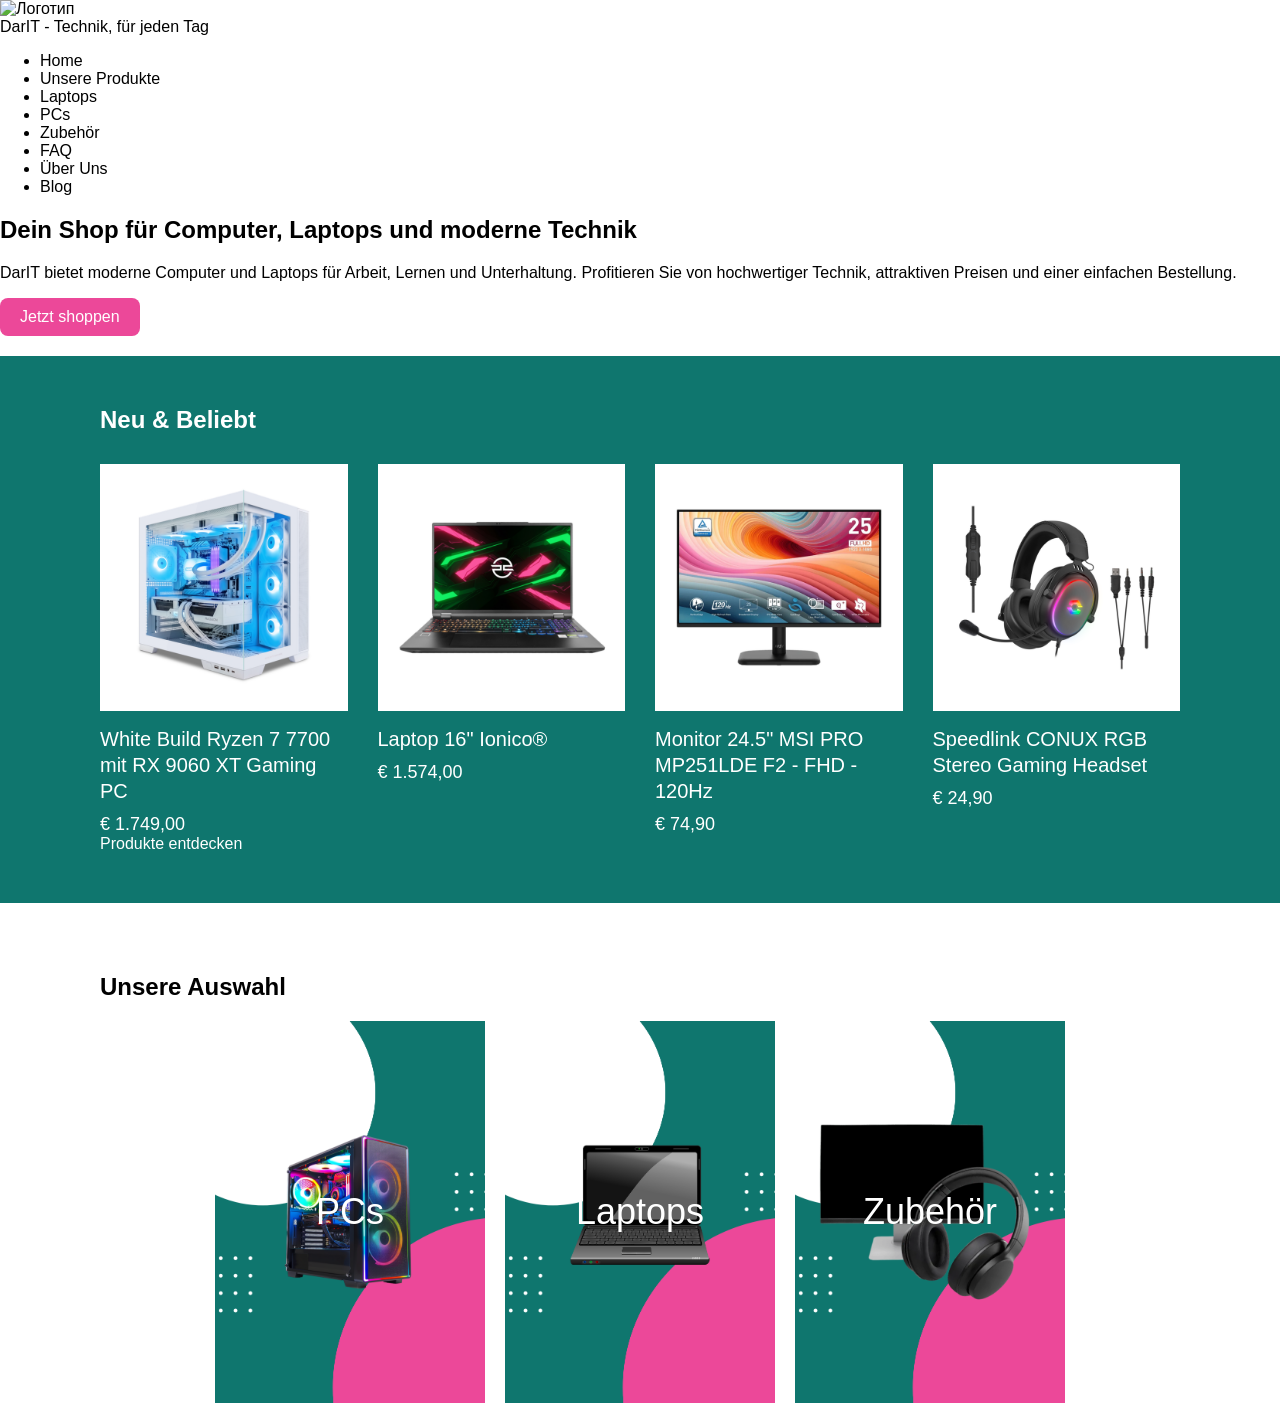
==== index.html @ fb238ae4 "Rename website.html to index.html" ====
<!DOCTYPE html>
<html lang="de">
<head>
	<link rel="icon" href="C:\Users\dasha\Downloads\Dar IT.png" type="image/png" sizes="64x64">
	<link rel="stylesheet" href="style.css">
	<meta charset="UTF-8">
	<title> DarIT</title>
</head>
<body>
	<header>
  <img src="C:\Users\dasha\Downloads\Dar IT.png" alt="Логотип" width="50" height="50"> <!-- Логотип сайта -->
  <div class="menu" id="menu"> <!-- Меню -->
	<a href="/">DarIT - Technik, für jeden Tag</a>
    <ul>
      <li><a href="/">Home</a></li>
      <li><a href="/all-products">Unsere Produkte</a></li>
      <li><a href="/laptops">Laptops</a></li>
	  <li><a href="/pcs">PCs</a></li>
	  <li><a href="/zubehoer">Zubehör</a></li>
	  <li><a href="/faq">FAQ</a></li>
	  <li><a href="/about">Über Uns</a></li>
	  <li><a href="/blog">Blog</a></li>
    </ul>
  </div>
</header>
<main>
	<section>
		<h2>Dein Shop für Computer, Laptops und moderne Technik</h2>
		<p>DarIT bietet moderne Computer und Laptops für Arbeit, Lernen und Unterhaltung. Profitieren Sie von hochwertiger Technik, attraktiven Preisen und einer einfachen Bestellung.</p>
		<a id="shop" href="/">Jetzt shoppen</a>
	</section>
	<section class="new-products">
		<h2>Neu & Beliebt</h2>
		<div class="product-list">
			<article class="product-card">
				<img src="images/gaming-pc.png" alt="White Build Ryzen 7 Gaming PC">
				<h3>White Build Ryzen 7 7700 mit RX 9060 XT Gaming PC</h3>
				<p class="price">€ 1.749,00</p>
			</article>
			<article class="product-card">
            <img src="images/laptop.png" alt="Laptop 16 Zoll Ionico">
            <h3>Laptop 16" Ionico®</h3>
            <p class="price">€ 1.574,00</p>
        </article>
        <article class="product-card">
            <img src="images/monitor.png" alt="MSI PRO MP251LDE Monitor">
            <h3>Monitor 24.5" MSI PRO MP251LDE F2 - FHD - 120Hz</h3>
            <p class="price">€ 74,90</p>
        </article>
        <article class="product-card">
            <img src="images/headset.png" alt="Speedlink CONUX RGB Gaming Headset">
            <h3>Speedlink CONUX RGB Stereo Gaming Headset</h3>
            <p class="price">€ 24,90</p>
        </article>
		</div>
		<a href="all-products.html">Produkte entdecken</a>
	</section>
	<section class="categories">
		<h2>Unsere Auswahl</h2>
		<div class="category-list">
		<a href="kategorie/pcs.html" class="category">
			<img src="images/pcs.png" alt="PCs" >
			<span>PCs</span>
		</a>
		<a href="kategorie/laptops.html" class="category">
			<img src="images/laptops.png" alt="Laptops" >
			<span>Laptops</span>
		</a>
		<a href="kategorie/zubehoer.html" class="category">
			<img src="images/zubehoer.png" alt="Zubehoer" >
			<span>Zubehör</span>
		</a>
		</div>
	</section>
</main>
</body>
</html>
---- style.css ----
:root {
    --green: #0F766E;
    --pink: #EC4899;
    --white: #FFFFFF;
}

/* Общие настройки */

* {
    box-sizing: border-box;
}

body {
    margin: 0;
    font-family: 'Poppins', sans-serif;
}

a {
    color: inherit;
    text-decoration: none;
}


/* HEADER */

header {
    font-family: 'Poppins', sans-serif;
}


/* КНОПКА SHOP */

#shop {
    color: var(--white);
    background-color: var(--pink);

    padding: 10px 20px;

    border: none;
    border-radius: 8px;

    display: inline-block;
}


/* КАТЕГОРИИ */

.categories {
    margin: 0 100px;
    padding-top: 50px;
}

.category-list {
    display: flex;
    justify-content: center;
    gap: 20px;
    flex-wrap: wrap;
}

.category {
    position: relative;
    display: block;
    width: 270px;
}

.category img {
    display: block;
    width: 100%;
}

.category span {
    position: absolute;

    top: 50%;
    left: 50%;

    transform: translate(-50%, -50%);

    color: var(--white);
    font-size: 36px;
}


/* НОВЫЕ И ПОПУЛЯРНЫЕ ТОВАРЫ */

.new-products {
    background-color: var(--green);
    color: var(--white);

    margin-top: 20px;

    padding: 50px 100px;
}

.new-products h2 {
    margin-top: 0;
    margin-bottom: 30px;
}


/* Контейнер со всеми товарами */

.product-list {
    display: flex;

    gap: 30px;

    flex-wrap: wrap;
}


/* Одна карточка товара */

.product-card {
    flex: 1 1 220px;

    max-width: 300px;
}


/* Картинка товара */

.product-card img {
    display: block;

    width: 100%;
    height: auto;
}


/* Название товара */

.product-card h3 {
    margin-top: 15px;
    margin-bottom: 10px;

    font-size: 20px;
    font-weight: 500;
    line-height: 1.3;
}


/* Цена */

.product-card p {
    margin: 0;

    font-size: 18px;
}


/* Небольшой эффект при наведении */

.product-card img {
    transition: transform 0.3s;
}

.product-card img:hover {
    transform: scale(1.03);
}


/* АДАПТИВНОСТЬ */

/* Планшет */

@media (max-width: 900px) {

    .categories {
        margin: 0 40px;
    }

    .new-products {
        padding: 40px;
    }

    .product-card {
        flex: 1 1 40%;
        max-width: none;
    }
}


/* Телефон */

@media (max-width: 600px) {

    .categories {
        margin: 0 20px;
    }

    .category {
        width: 100%;
    }

    .new-products {
        padding: 30px 20px;
    }

    .product-list {
        flex-direction: column;
    }

    .product-card {
        width: 100%;
        max-width: none;
    }

    .category span {
        font-size: 28px;
    }
}
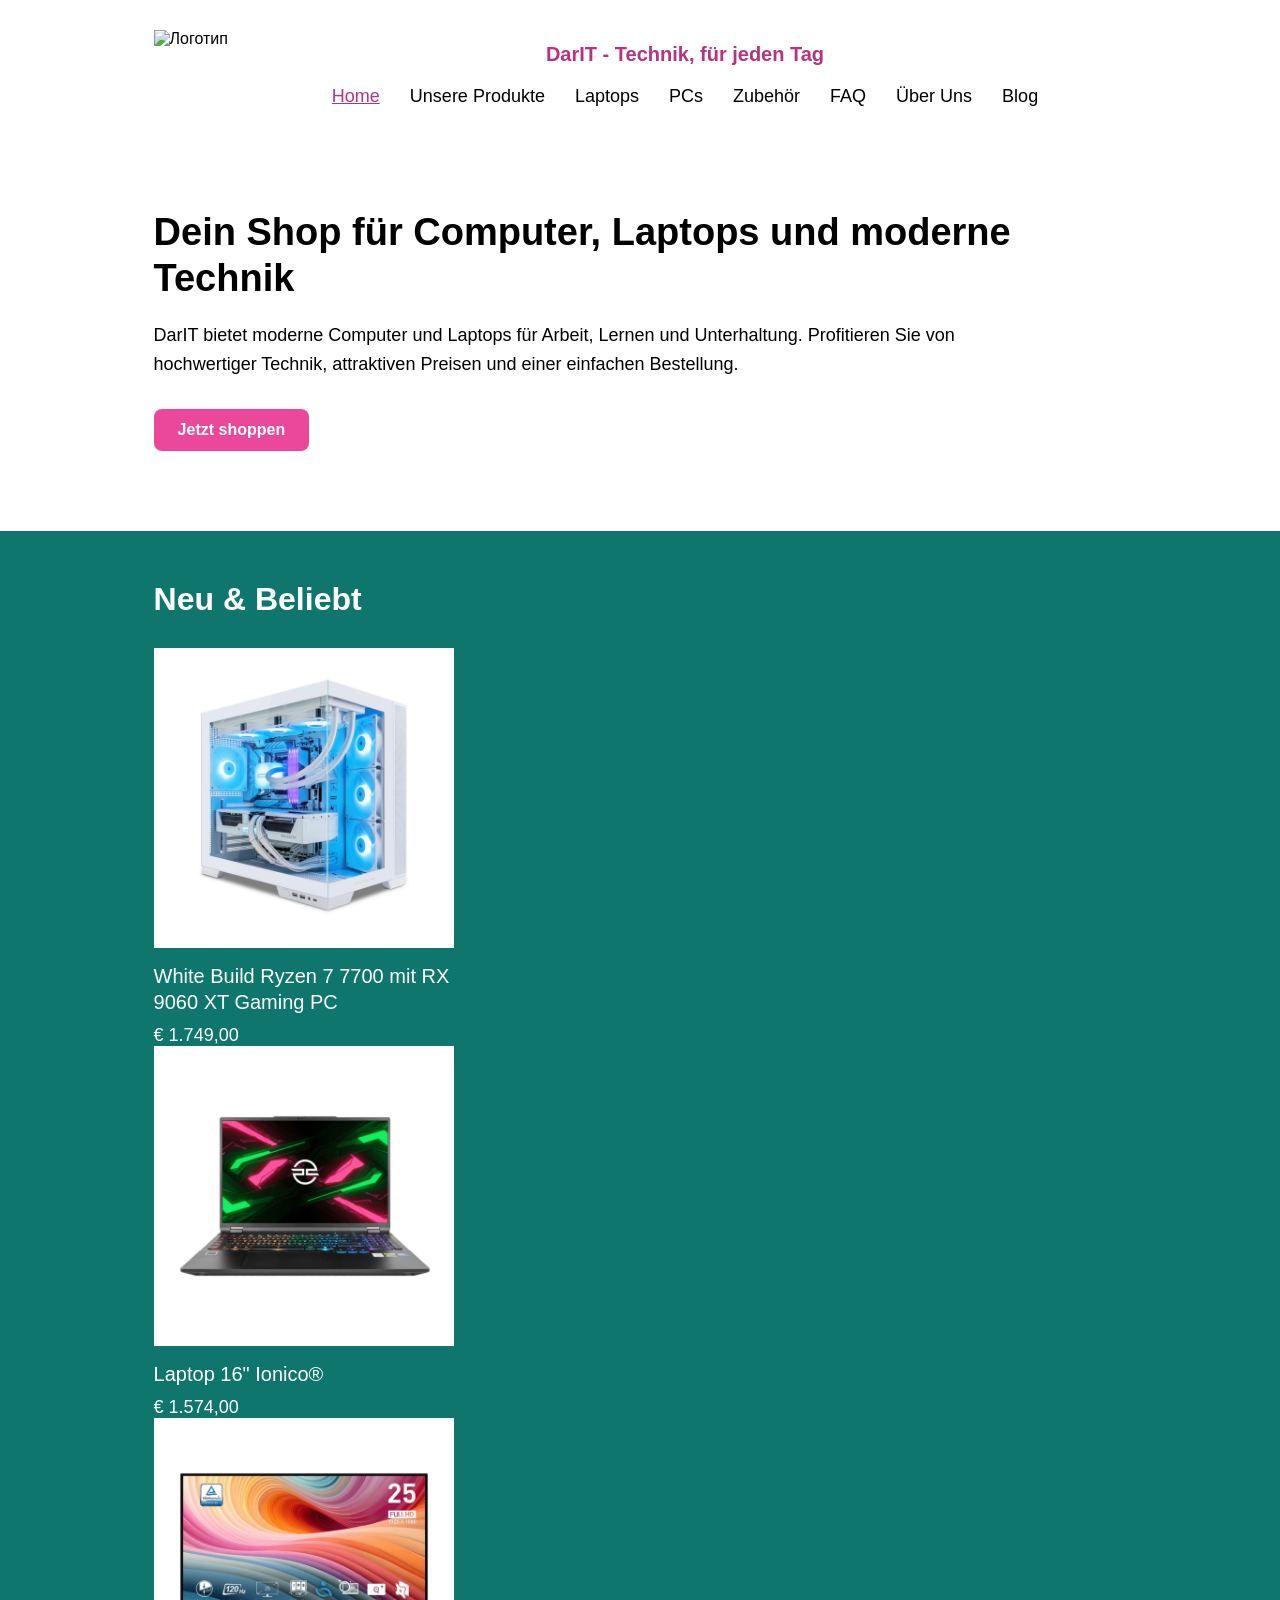
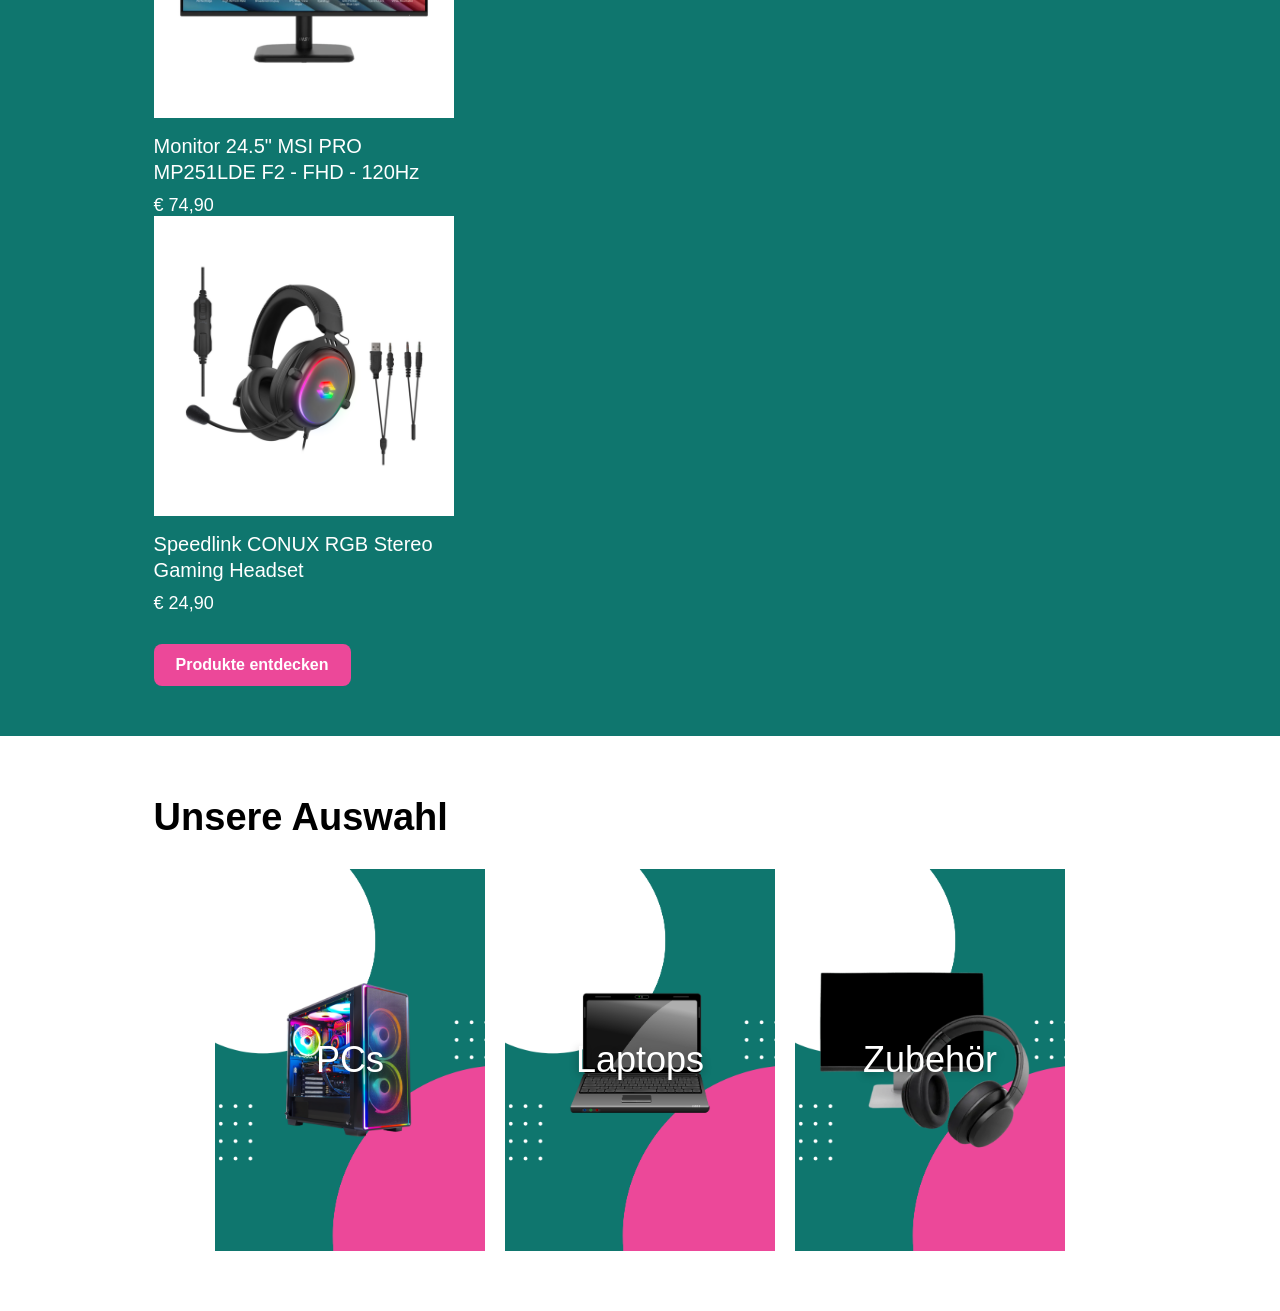
==== commit 99f4ae56: "Update index.html" ====
--- a/index.html
+++ b/index.html
@@ -1,7 +1,7 @@
 <!DOCTYPE html>
 <html lang="de">
 <head>
-	<link rel="icon" href="C:\Users\dasha\Downloads\Dar IT.png" type="image/png" sizes="64x64">
+	<link rel="icon" href="images/dar-it-logo.png" type="image/png" sizes="64x64">
 	<link rel="stylesheet" href="style.css">
 	<meta charset="UTF-8">
 	<title> DarIT</title>
--- a/style.css
+++ b/style.css
@@ -2,17 +2,22 @@
     --green: #0F766E;
     --pink: #EC4899;
     --white: #FFFFFF;
-}
-
-/* Общие настройки */
+    --text: #000000;
+}
 
 * {
     box-sizing: border-box;
 }
 
+html {
+    scroll-behavior: smooth;
+}
+
 body {
     margin: 0;
-    font-family: 'Poppins', sans-serif;
+    font-family: "Poppins", Arial, sans-serif;
+    color: var(--text);
+    background-color: var(--white);
 }
 
 a {
@@ -20,34 +25,179 @@
     text-decoration: none;
 }
 
+img {
+    max-width: 100%;
+}
 
 /* HEADER */
 
 header {
-    font-family: 'Poppins', sans-serif;
-}
-
-
-/* КНОПКА SHOP */
+    display: flex;
+    align-items: center;
+    padding: 30px 12%;
+    background-color: var(--white);
+}
+
+header > img {
+    width: 90px;
+    height: auto;
+    object-fit: contain;
+}
+
+.menu {
+    flex: 1;
+    display: flex;
+    flex-direction: column;
+    align-items: center;
+}
+
+.menu > a {
+    color: #B83280;
+    font-size: 20px;
+    font-weight: 600;
+    margin-bottom: 20px;
+}
+
+.menu ul {
+    display: flex;
+    align-items: center;
+    justify-content: center;
+    gap: 30px;
+    margin: 0;
+    padding: 0;
+    list-style: none;
+}
+
+.menu ul li {
+    margin: 0;
+    padding: 0;
+}
+
+.menu ul li a {
+    color: #000000;
+    font-size: 18px;
+    font-weight: 400;
+    text-decoration: none;
+    transition: color 0.2s ease;
+}
+
+.menu ul li a:hover {
+    color: var(--pink);
+}
+
+.menu ul li:first-child a {
+    color: #B83280;
+    text-decoration: underline;
+}
+
+/* HERO */
+
+main > section:first-child {
+    padding: 60px 12%;
+}
+
+main > section:first-child h2 {
+    margin-top: 0;
+    margin-bottom: 20px;
+    font-size: 38px;
+    line-height: 1.2;
+}
+
+main > section:first-child p {
+    max-width: 900px;
+    margin-bottom: 30px;
+    font-size: 18px;
+    line-height: 1.6;
+}
 
 #shop {
+    display: inline-block;
     color: var(--white);
     background-color: var(--pink);
-
-    padding: 10px 20px;
-
+    padding: 12px 24px;
     border: none;
     border-radius: 8px;
-
+    font-weight: 600;
+    transition: transform 0.2s ease, opacity 0.2s ease;
+}
+
+#shop:hover {
+    transform: translateY(-2px);
+    opacity: 0.9;
+}
+
+/* NEU & BELIEBT */
+
+.new-products {
+    background-color: var(--green);
+    color: var(--white);
+    margin-top: 20px;
+    padding: 50px 12%;
+}
+
+.new-products h2 {
+    margin-top: 0;
+    margin-bottom: 30px;
+    font-size: 32px;
+}
+
+.new-product-card {
+    display: flex;
+    gap: 30px;
+    flex-wrap: wrap;
+}
+
+.product-card {
+    flex: 1 1 220px;
+    max-width: 300px;
+}
+
+.product-card img {
+    display: block;
+    width: 100%;
+    height: auto;
+    background-color: var(--white);
+    transition: transform 0.3s ease;
+}
+
+.product-card img:hover {
+    transform: scale(1.03);
+}
+
+.product-card h3 {
+    margin-top: 15px;
+    margin-bottom: 10px;
+    font-size: 20px;
+    font-weight: 500;
+    line-height: 1.3;
+}
+
+.product-card p,
+.product-card .price {
+    margin: 0;
+    font-size: 18px;
+}
+
+.new-products > a {
     display: inline-block;
-}
-
-
-/* КАТЕГОРИИ */
+    margin-top: 30px;
+    padding: 12px 22px;
+    background-color: var(--pink);
+    color: var(--white);
+    border-radius: 8px;
+    font-weight: 600;
+}
+
+/* KATEGORIEN */
 
 .categories {
-    margin: 0 100px;
-    padding-top: 50px;
+    padding: 60px 12%;
+}
+
+.categories h2 {
+    margin-top: 0;
+    margin-bottom: 30px;
+    font-size: 38px;
 }
 
 .category-list {
@@ -61,117 +211,70 @@
     position: relative;
     display: block;
     width: 270px;
+    overflow: hidden;
 }
 
 .category img {
     display: block;
     width: 100%;
+    height: auto;
+    transition: transform 0.3s ease;
+}
+
+.category:hover img {
+    transform: scale(1.04);
 }
 
 .category span {
     position: absolute;
-
     top: 50%;
     left: 50%;
-
     transform: translate(-50%, -50%);
-
     color: var(--white);
     font-size: 36px;
-}
-
-
-/* НОВЫЕ И ПОПУЛЯРНЫЕ ТОВАРЫ */
-
-.new-products {
-    background-color: var(--green);
-    color: var(--white);
-
-    margin-top: 20px;
-
-    padding: 50px 100px;
-}
-
-.new-products h2 {
-    margin-top: 0;
-    margin-bottom: 30px;
-}
-
-
-/* Контейнер со всеми товарами */
-
-.product-list {
-    display: flex;
-
-    gap: 30px;
-
-    flex-wrap: wrap;
-}
-
-
-/* Одна карточка товара */
-
-.product-card {
-    flex: 1 1 220px;
-
-    max-width: 300px;
-}
-
-
-/* Картинка товара */
-
-.product-card img {
-    display: block;
-
-    width: 100%;
-    height: auto;
-}
-
-
-/* Название товара */
-
-.product-card h3 {
-    margin-top: 15px;
-    margin-bottom: 10px;
-
-    font-size: 20px;
     font-weight: 500;
-    line-height: 1.3;
-}
-
-
-/* Цена */
-
-.product-card p {
-    margin: 0;
-
-    font-size: 18px;
-}
-
-
-/* Небольшой эффект при наведении */
-
-.product-card img {
-    transition: transform 0.3s;
-}
-
-.product-card img:hover {
-    transform: scale(1.03);
-}
-
-
-/* АДАПТИВНОСТЬ */
-
-/* Планшет */
-
-@media (max-width: 900px) {
-
+    text-shadow: 0 2px 8px rgba(0, 0, 0, 0.35);
+}
+
+/* RESPONSIVE */
+
+@media (max-width: 1100px) {
+    header {
+        padding: 25px 5%;
+    }
+
+    .menu ul {
+        gap: 18px;
+    }
+
+    .menu ul li a {
+        font-size: 16px;
+    }
+
+    main > section:first-child,
+    .new-products,
     .categories {
-        margin: 0 40px;
-    }
-
-    .new-products {
-        padding: 40px;
+        padding-left: 5%;
+        padding-right: 5%;
+    }
+}
+
+@media (max-width: 850px) {
+    header {
+        flex-direction: column;
+        gap: 20px;
+    }
+
+    .menu {
+        width: 100%;
+    }
+
+    .menu > a {
+        text-align: center;
+    }
+
+    .menu ul {
+        flex-wrap: wrap;
     }
 
     .product-card {
@@ -180,33 +283,50 @@
     }
 }
 
-
-/* Телефон */
-
 @media (max-width: 600px) {
-
-    .categories {
-        margin: 0 20px;
-    }
-
-    .category {
-        width: 100%;
-    }
-
+    header {
+        padding: 20px;
+    }
+
+    header > img {
+        width: 70px;
+    }
+
+    .menu > a {
+        font-size: 17px;
+    }
+
+    .menu ul {
+        gap: 12px;
+    }
+
+    .menu ul li a {
+        font-size: 15px;
+    }
+    main > section:first-child {
+        padding: 40px 20px;
+    }
+    main > section:first-child h2 {
+        font-size: 30px;
+    }
     .new-products {
-        padding: 30px 20px;
-    }
-
-    .product-list {
+        padding: 40px 20px;
+    }
+    .new-product-card {
         flex-direction: column;
     }
-
     .product-card {
         width: 100%;
         max-width: none;
     }
-
+    .categories {
+        padding: 40px 20px;
+    }
+    .category {
+        width: 100%;
+        max-width: 350px;
+    }
     .category span {
         font-size: 28px;
     }
-}+}
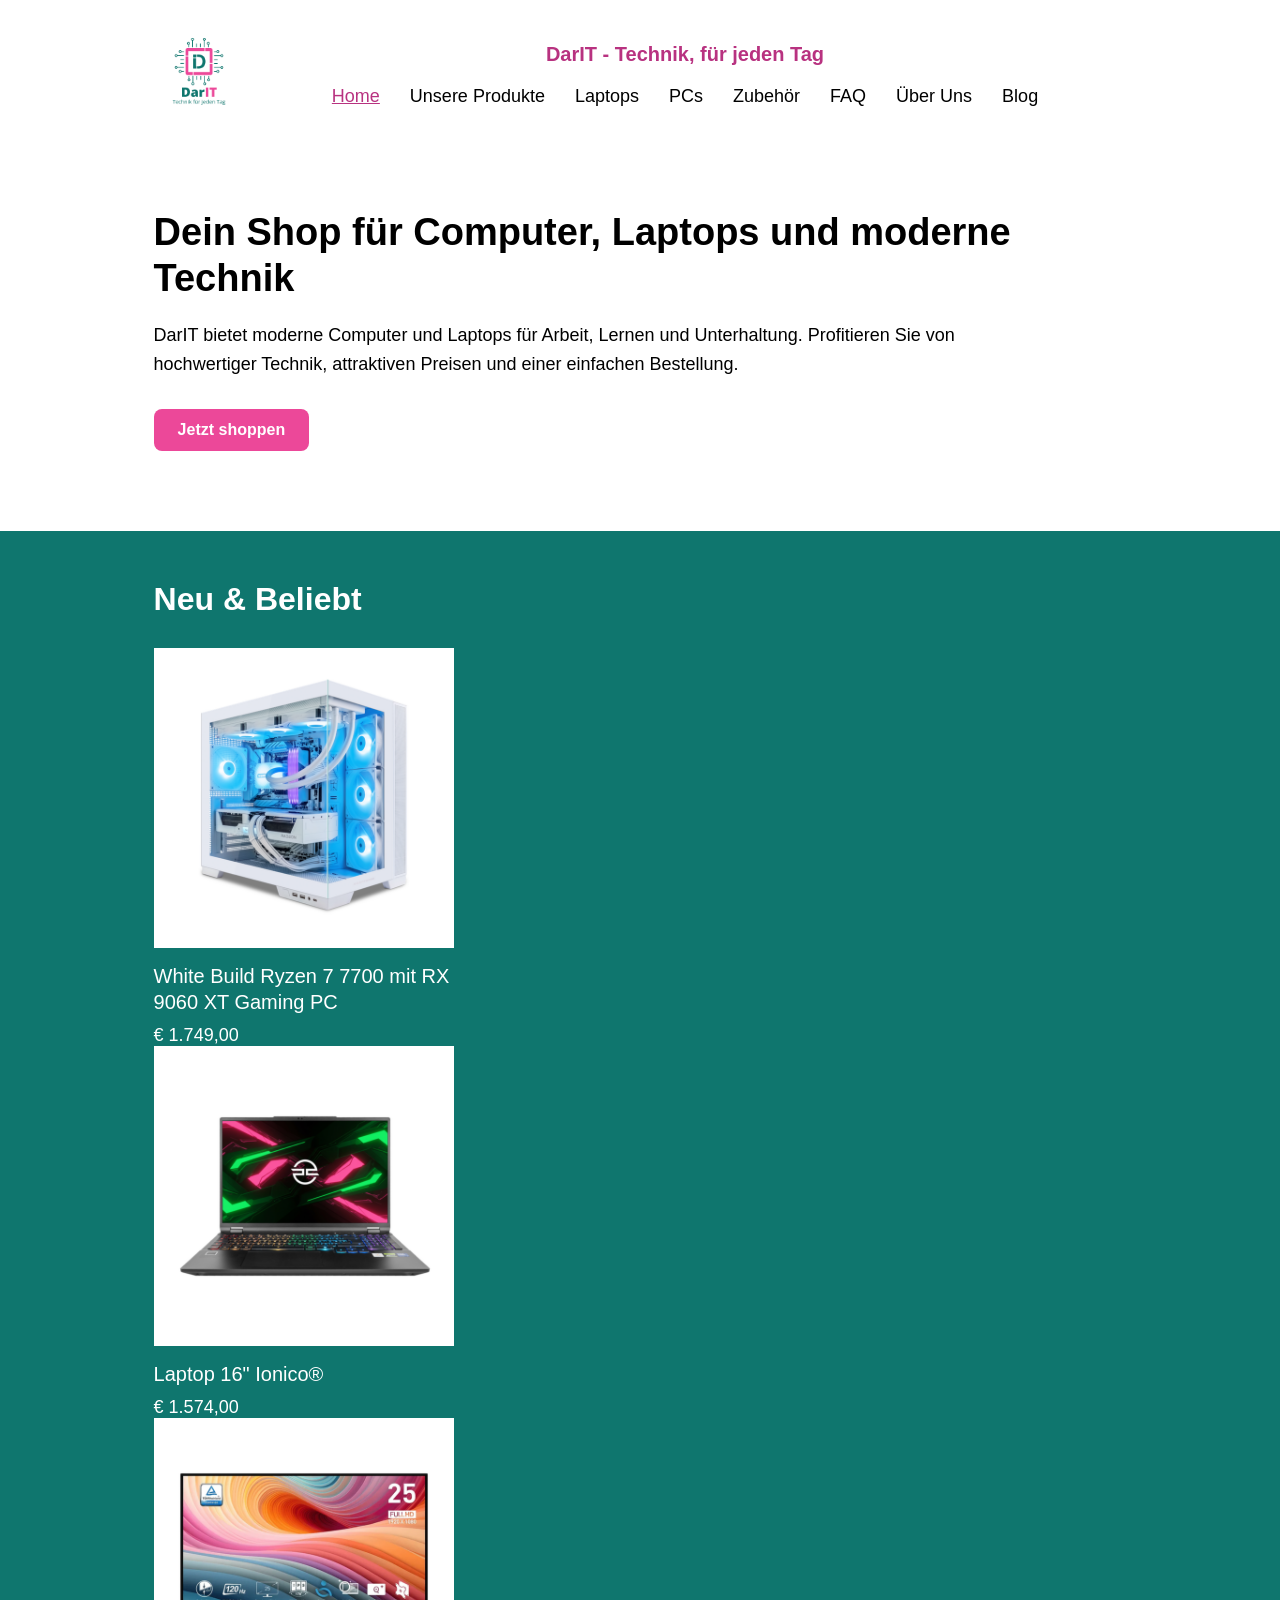
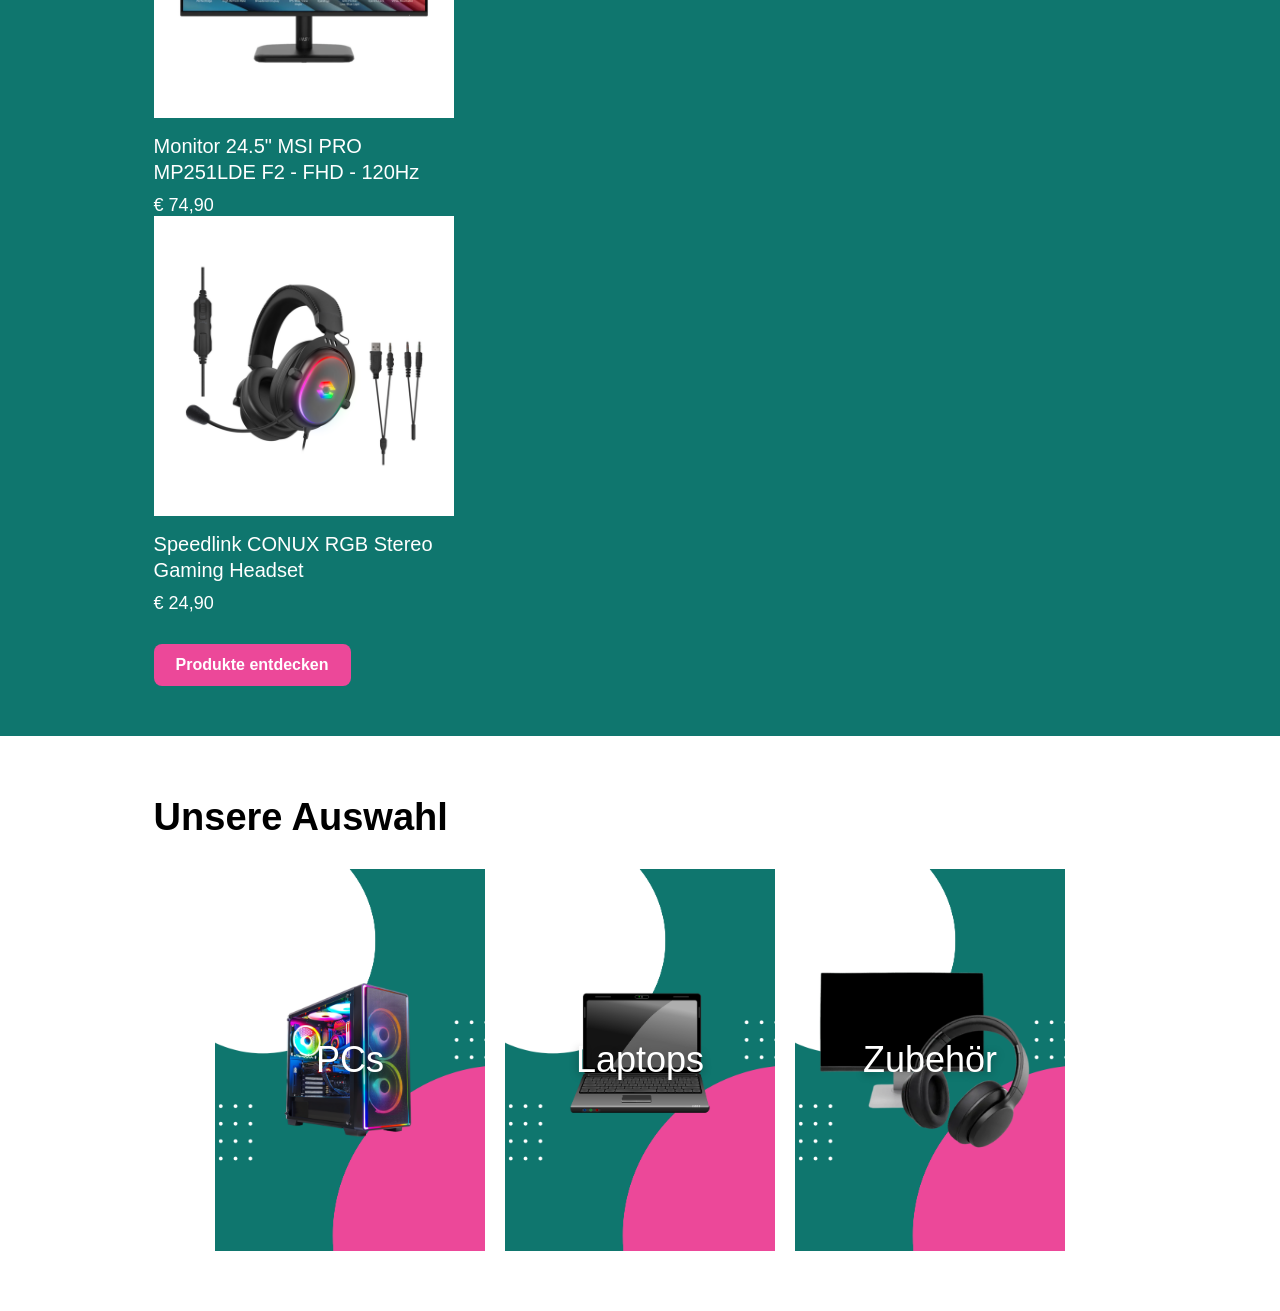
==== commit 233babe0: "Update index.html" ====
--- a/index.html
+++ b/index.html
@@ -8,7 +8,7 @@
 </head>
 <body>
 	<header>
-  <img src="C:\Users\dasha\Downloads\Dar IT.png" alt="Логотип" width="50" height="50"> <!-- Логотип сайта -->
+  <img src="images/dar-it-logo.png" alt="Логотип" width="50" height="50"> <!-- Логотип сайта -->
   <div class="menu" id="menu"> <!-- Меню -->
 	<a href="/">DarIT - Technik, für jeden Tag</a>
     <ul>
